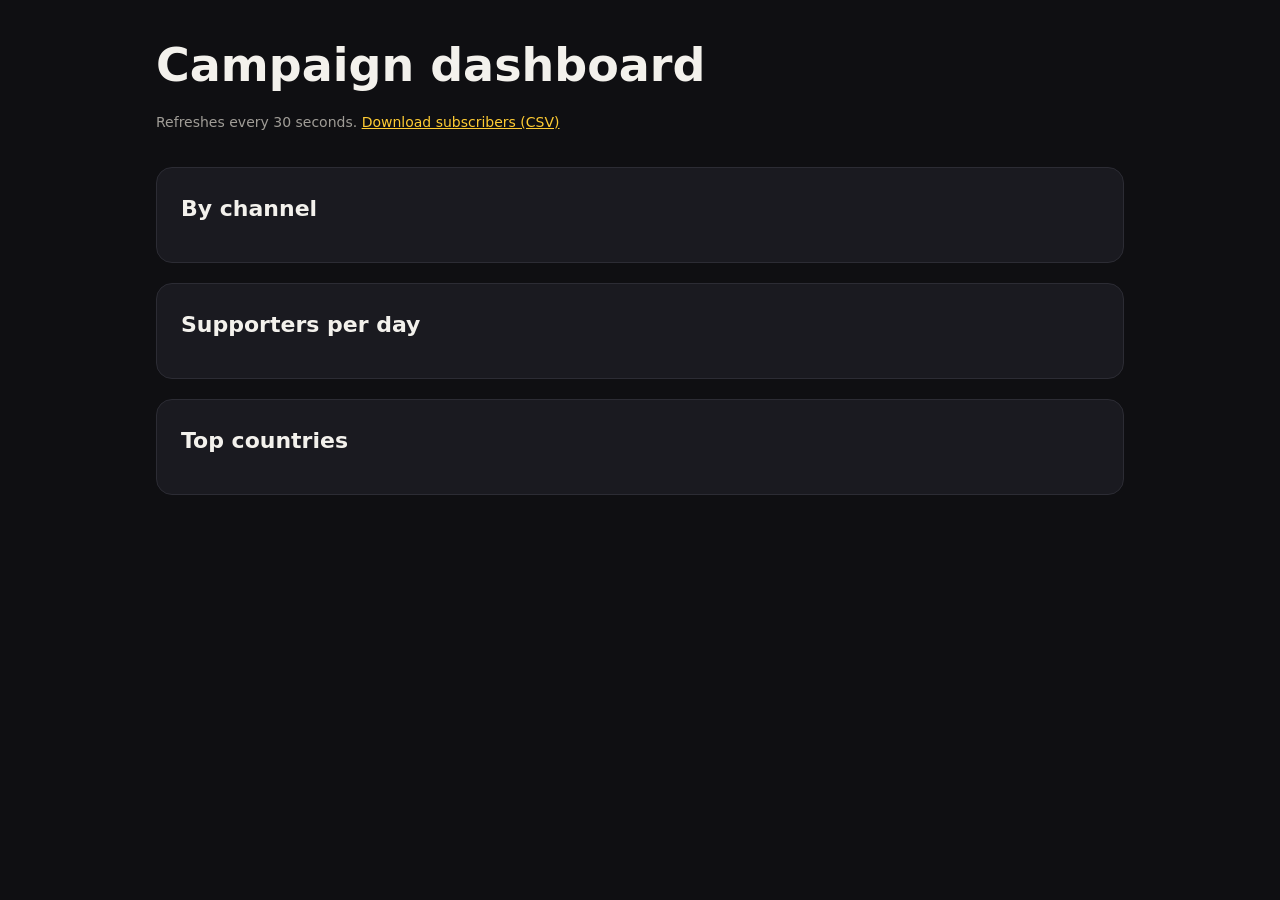
==== site/dashboard.html @ 356b1d31 "Initial campaign site: Stripe checkout, live counter, dashboard, outreach kit Co-Authored-By: Claude" ====
<!doctype html>
<html lang="en">
<head>
  <meta charset="utf-8">
  <meta name="viewport" content="width=device-width, initial-scale=1">
  <title>Campaign Dashboard</title>
  <meta name="robots" content="noindex">
  <link rel="stylesheet" href="style.css">
  <style>
    main { max-width: 1000px; padding-top: 32px; }
    table { width: 100%; border-collapse: collapse; font-size: 15px; font-variant-numeric: tabular-nums; }
    th, td { text-align: right; padding: 8px 10px; border-bottom: 1px solid var(--line); }
    th:first-child, td:first-child { text-align: left; }
    th { color: var(--muted); font-weight: 500; }
    .table-wrap { overflow-x: auto; }
    .tiles { display: grid; grid-template-columns: repeat(auto-fit, minmax(150px, 1fr)); gap: 12px; }
    .tiles div { background: var(--card); border: 1px solid var(--line); border-radius: 12px; padding: 14px; }
    .tiles b { display: block; font-size: 28px; }
    .tiles small { color: var(--muted); }
    .bars div { display: flex; align-items: center; gap: 8px; font-size: 14px; margin: 4px 0; }
    .bars span:first-child { width: 90px; flex: none; color: var(--muted); }
    .bars i { height: 14px; background: var(--accent); border-radius: 3px; min-width: 2px; }
  </style>
</head>
<body>
<main>
  <h1>Campaign dashboard</h1>
  <p class="muted">Refreshes every 30 seconds. <a id="csv" style="color:var(--accent)">Download subscribers (CSV)</a></p>
  <section class="tiles" id="tiles"></section>
  <section class="card">
    <h2>By channel</h2>
    <div class="table-wrap"><table id="channels"></table></div>
  </section>
  <section class="card"><h2>Supporters per day</h2><div class="bars" id="daily"></div></section>
  <section class="card"><h2>Top countries</h2><div class="bars" id="countries"></div></section>
</main>
<script>
  const key = new URLSearchParams(location.search).get("key");
  document.getElementById("csv").href = "/api/subscribers.csv?key=" + encodeURIComponent(key);
  const pct = (a, b) => (b ? (100 * a / b).toFixed(1) + "%" : "–");
  let cur = "eur";
  const money = (c) => new Intl.NumberFormat(undefined, { style: "currency", currency: cur.toUpperCase() }).format(c / 100);

  function bars(el, rows, label, value) {
    const max = Math.max(1, ...rows.map(value));
    el.replaceChildren(...rows.map((r) => {
      const d = document.createElement("div");
      d.innerHTML = "<span></span><i></i><span></span>";
      d.children[0].textContent = label(r);
      d.children[1].style.width = (60 * value(r) / max) + "%";
      d.children[2].textContent = value(r);
      return d;
    }));
  }

  async function load() {
    const m = await (await fetch("/api/metrics?key=" + encodeURIComponent(key))).json();
    cur = m.currency;
    const t = m.totals;
    const tiles = [
      ["Visits", t.visits], ["Checkouts started", t.checkouts], ["Supporters", t.supporters],
      ["Raised", money(t.total_cents)], ["Visit → paid", pct(t.supporters, t.visits)],
      ["Checkout → paid", pct(t.supporters, t.checkouts)], ["Avg. gift", t.supporters ? money(t.total_cents / t.supporters) : "–"],
      ["Subscribers", t.subscribers],
    ];
    document.getElementById("tiles").innerHTML = tiles.map(([k, v]) => `<div><b>${v}</b><small>${k}</small></div>`).join("");

    const tbl = document.getElementById("channels");
    tbl.innerHTML = "<tr><th>Channel</th><th>Visits</th><th>Checkouts</th><th>Paid</th><th>Raised</th><th>Conversion</th></tr>";
    for (const r of m.by_channel) {
      const tr = tbl.insertRow();
      [r.channel, r.visits, r.checkouts, r.supporters, money(r.total_cents), pct(r.supporters, r.visits)]
        .forEach((v) => (tr.insertCell().textContent = v));
    }
    bars(document.getElementById("daily"), m.daily, (r) => r.day, (r) => r.supporters);
    bars(document.getElementById("countries"), m.countries, (r) => r.country, (r) => r.n);
  }
  load(); setInterval(load, 30000);
</script>
</body>
</html>
---- site/style.css ----
:root {
  --bg: #0f0f12; --fg: #f3f1ec; --muted: #a09d97; --card: #1a1a20;
  --line: #2c2c34; --accent: #ffcc33; --accent-fg: #111;
}
* { box-sizing: border-box; }
body { margin: 0; background: var(--bg); color: var(--fg);
  font: 17px/1.55 system-ui, -apple-system, Segoe UI, Roboto, sans-serif; }
.hero, main, footer { max-width: 760px; margin: 0 auto; padding: 0 16px; }
.hero { padding-top: 64px; padding-bottom: 24px; }
.eyebrow { text-transform: uppercase; letter-spacing: .12em; font-size: 13px; color: var(--muted); }
h1 { font-size: clamp(28px, 5vw, 46px); line-height: 1.12; margin: 8px 0 20px; }
h2 { font-size: 22px; margin: 0 0 12px; }
.accent { color: var(--accent); }
.lede { color: #d8d5cf; }
.counter { display: grid; grid-template-columns: repeat(3, 1fr); gap: 12px; margin: 28px 0 16px; }
.counter div { background: var(--card); border: 1px solid var(--line); border-radius: 12px; padding: 14px; text-align: center; }
.counter span { display: block; font-size: clamp(24px, 6vw, 38px); font-weight: 700; font-variant-numeric: tabular-nums; }
.counter small, .goal-label, .fine, .muted { color: var(--muted); font-size: 14px; }
.progress { height: 10px; background: var(--line); border-radius: 99px; overflow: hidden; }
#progress-bar { height: 100%; width: 0; min-width: 4px; background: var(--accent); transition: width .8s; }
.card { background: var(--card); border: 1px solid var(--line); border-radius: 16px; padding: 24px; margin: 20px 0; }
.amounts { display: grid; grid-template-columns: repeat(auto-fit, minmax(120px, 1fr)); gap: 10px; margin-bottom: 16px; }
.amounts button { background: transparent; color: var(--fg); border: 1px solid var(--line); border-radius: 10px;
  padding: 12px; font-size: 20px; font-weight: 700; cursor: pointer; }
.amounts button small { display: block; font-size: 11px; font-weight: 400; color: var(--muted); }
.amounts button.active { border-color: var(--accent); color: var(--accent); }
label { display: block; margin: 10px 0; font-size: 15px; }
input:not([type=checkbox]) { display: block; width: 100%; margin-top: 4px; padding: 11px 12px; border-radius: 8px;
  border: 1px solid var(--line); background: var(--bg); color: var(--fg); font-size: 16px; }
.check { display: flex; gap: 8px; align-items: flex-start; }
.check input { margin-top: 5px; }
.primary { width: 100%; margin-top: 12px; padding: 14px; border: 0; border-radius: 10px; background: var(--accent);
  color: var(--accent-fg); font-size: 18px; font-weight: 700; cursor: pointer; }
.primary:disabled { opacity: .6; cursor: wait; }
.error { color: #ff7b72; }
.share-buttons { display: flex; flex-wrap: wrap; gap: 8px; }
.share-buttons a, .share-buttons button { padding: 9px 14px; border: 1px solid var(--line); border-radius: 99px;
  color: var(--fg); background: transparent; text-decoration: none; font-size: 15px; cursor: pointer; }
.share-buttons a:hover, .share-buttons button:hover { border-color: var(--accent); }
.wall { list-style: none; padding: 0; display: grid; grid-template-columns: repeat(auto-fill, minmax(200px, 1fr)); gap: 10px; }
.wall li { background: var(--card); border: 1px solid var(--line); border-radius: 10px; padding: 10px 12px; font-size: 15px; }
.wall li em { display: block; color: var(--muted); font-size: 13px; overflow-wrap: anywhere; }
footer { padding: 40px 16px 60px; color: var(--muted); font-size: 13px; }
footer a { color: var(--muted); }
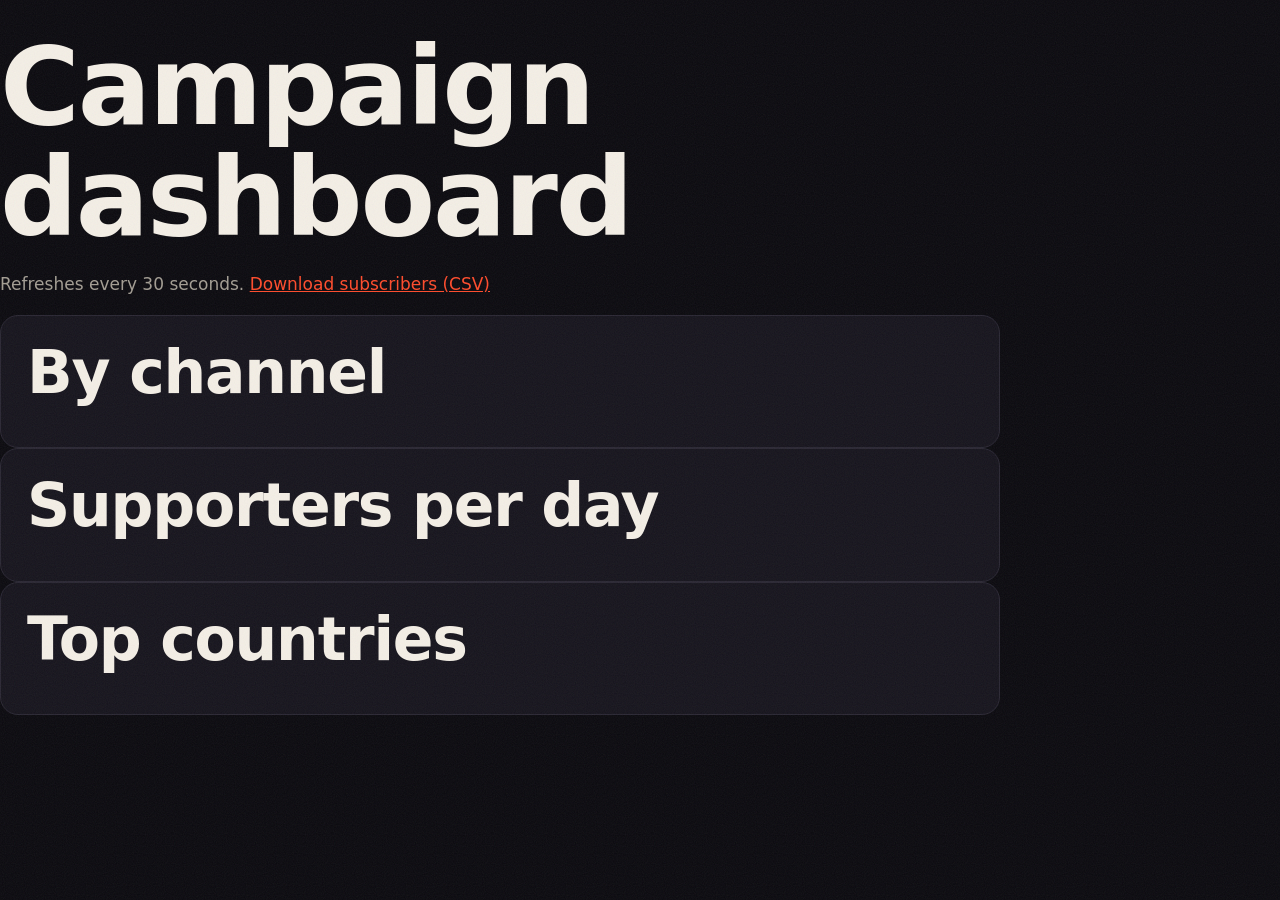
==== commit 65312140: "Redesign as multi-page Appetite of the Mind site, add deploy setup - New visual identity, live ticke" ====
--- a/site/dashboard.html
+++ b/site/dashboard.html
@@ -59,6 +59,7 @@
     const t = m.totals;
     const tiles = [
       ["Visits", t.visits], ["Checkouts started", t.checkouts], ["Supporters", t.supporters],
+      ["Self-declared millionaires", t.millionaires],
       ["Raised", money(t.total_cents)], ["Visit → paid", pct(t.supporters, t.visits)],
       ["Checkout → paid", pct(t.supporters, t.checkouts)], ["Avg. gift", t.supporters ? money(t.total_cents / t.supporters) : "–"],
       ["Subscribers", t.subscribers],
--- a/site/style.css
+++ b/site/style.css
@@ -1,44 +1,238 @@
+/* Appetite of the Mind: campaign site styles */
 :root {
-  --bg: #0f0f12; --fg: #f3f1ec; --muted: #a09d97; --card: #1a1a20;
-  --line: #2c2c34; --accent: #ffcc33; --accent-fg: #111;
-}
+  --bg: #0b0a0f;
+  --bg-2: #13111a;
+  --fg: #f4efe6;
+  --muted: #a39d93;
+  --card: #16141d;
+  --line: #2a2733;
+  --accent: #ff4b2b;       /* appetite red-orange */
+  --accent-2: #ff8a3d;
+  --accent-fg: #0b0a0f;
+  --gold: #ffd23f;         /* millionaire gold */
+  --radius: 18px;
+  --display: "Bricolage Grotesque", "Arial Black", system-ui, sans-serif;
+  --body: "Inter", system-ui, -apple-system, "Segoe UI", Roboto, sans-serif;
+  --wrap: 1120px;
+}
+
 * { box-sizing: border-box; }
-body { margin: 0; background: var(--bg); color: var(--fg);
-  font: 17px/1.55 system-ui, -apple-system, Segoe UI, Roboto, sans-serif; }
-.hero, main, footer { max-width: 760px; margin: 0 auto; padding: 0 16px; }
-.hero { padding-top: 64px; padding-bottom: 24px; }
-.eyebrow { text-transform: uppercase; letter-spacing: .12em; font-size: 13px; color: var(--muted); }
-h1 { font-size: clamp(28px, 5vw, 46px); line-height: 1.12; margin: 8px 0 20px; }
-h2 { font-size: 22px; margin: 0 0 12px; }
+html { scroll-behavior: smooth; }
+body {
+  margin: 0; background: var(--bg); color: var(--fg);
+  font: 17px/1.6 var(--body); -webkit-font-smoothing: antialiased; overflow-x: hidden;
+}
+/* film grain */
+body::before {
+  content: ""; position: fixed; inset: 0; pointer-events: none; z-index: 100; opacity: .07;
+  background-image: url("data:image/svg+xml,%3Csvg xmlns='http://www.w3.org/2000/svg' width='160' height='160'%3E%3Cfilter id='n'%3E%3CfeTurbulence type='fractalNoise' baseFrequency='.9' numOctaves='2' stitchTiles='stitch'/%3E%3C/filter%3E%3Crect width='100%25' height='100%25' filter='url(%23n)'/%3E%3C/svg%3E");
+}
+img { max-width: 100%; display: block; }
+a { color: inherit; }
+::selection { background: var(--accent); color: var(--accent-fg); }
+
+.wrap { max-width: var(--wrap); margin: 0 auto; padding: 0 20px; }
+.muted { color: var(--muted); }
+.fine { color: var(--muted); font-size: 14px; }
 .accent { color: var(--accent); }
-.lede { color: #d8d5cf; }
-.counter { display: grid; grid-template-columns: repeat(3, 1fr); gap: 12px; margin: 28px 0 16px; }
-.counter div { background: var(--card); border: 1px solid var(--line); border-radius: 12px; padding: 14px; text-align: center; }
-.counter span { display: block; font-size: clamp(24px, 6vw, 38px); font-weight: 700; font-variant-numeric: tabular-nums; }
-.counter small, .goal-label, .fine, .muted { color: var(--muted); font-size: 14px; }
-.progress { height: 10px; background: var(--line); border-radius: 99px; overflow: hidden; }
-#progress-bar { height: 100%; width: 0; min-width: 4px; background: var(--accent); transition: width .8s; }
-.card { background: var(--card); border: 1px solid var(--line); border-radius: 16px; padding: 24px; margin: 20px 0; }
-.amounts { display: grid; grid-template-columns: repeat(auto-fit, minmax(120px, 1fr)); gap: 10px; margin-bottom: 16px; }
-.amounts button { background: transparent; color: var(--fg); border: 1px solid var(--line); border-radius: 10px;
-  padding: 12px; font-size: 20px; font-weight: 700; cursor: pointer; }
-.amounts button small { display: block; font-size: 11px; font-weight: 400; color: var(--muted); }
-.amounts button.active { border-color: var(--accent); color: var(--accent); }
-label { display: block; margin: 10px 0; font-size: 15px; }
-input:not([type=checkbox]) { display: block; width: 100%; margin-top: 4px; padding: 11px 12px; border-radius: 8px;
-  border: 1px solid var(--line); background: var(--bg); color: var(--fg); font-size: 16px; }
-.check { display: flex; gap: 8px; align-items: flex-start; }
-.check input { margin-top: 5px; }
-.primary { width: 100%; margin-top: 12px; padding: 14px; border: 0; border-radius: 10px; background: var(--accent);
-  color: var(--accent-fg); font-size: 18px; font-weight: 700; cursor: pointer; }
-.primary:disabled { opacity: .6; cursor: wait; }
-.error { color: #ff7b72; }
-.share-buttons { display: flex; flex-wrap: wrap; gap: 8px; }
-.share-buttons a, .share-buttons button { padding: 9px 14px; border: 1px solid var(--line); border-radius: 99px;
-  color: var(--fg); background: transparent; text-decoration: none; font-size: 15px; cursor: pointer; }
-.share-buttons a:hover, .share-buttons button:hover { border-color: var(--accent); }
-.wall { list-style: none; padding: 0; display: grid; grid-template-columns: repeat(auto-fill, minmax(200px, 1fr)); gap: 10px; }
-.wall li { background: var(--card); border: 1px solid var(--line); border-radius: 10px; padding: 10px 12px; font-size: 15px; }
-.wall li em { display: block; color: var(--muted); font-size: 13px; overflow-wrap: anywhere; }
-footer { padding: 40px 16px 60px; color: var(--muted); font-size: 13px; }
-footer a { color: var(--muted); }
+.gold { color: var(--gold); }
+.center { text-align: center; }
+
+h1, h2, h3, .display { font-family: var(--display); font-weight: 800; letter-spacing: -.02em; line-height: 1.02; margin: 0; }
+h1 { font-size: clamp(44px, 8.5vw, 112px); }
+h2 { font-size: clamp(32px, 5vw, 60px); margin-bottom: 18px; }
+h3 { font-size: 24px; margin-bottom: 8px; letter-spacing: -.01em; }
+.eyebrow {
+  display: inline-flex; align-items: center; gap: 8px; font-size: 13px; font-weight: 600;
+  letter-spacing: .14em; text-transform: uppercase; color: var(--muted); margin-bottom: 18px;
+}
+.live-dot { width: 8px; height: 8px; border-radius: 50%; background: var(--accent); box-shadow: 0 0 0 0 var(--accent); animation: pulse 1.8s infinite; }
+@keyframes pulse { 70% { box-shadow: 0 0 0 10px transparent; } 100% { box-shadow: 0 0 0 0 transparent; } }
+
+/* ---------- ticker ---------- */
+.ticker { background: var(--accent); color: var(--accent-fg); overflow: hidden; white-space: nowrap; font-weight: 700; font-size: 14px; }
+.ticker-track { display: inline-flex; gap: 40px; padding: 8px 0; animation: marquee 40s linear infinite; }
+.ticker-track span::after { content: "✦"; margin-left: 40px; }
+@keyframes marquee { to { transform: translateX(-50%); } }
+
+/* ---------- nav ---------- */
+.nav { position: sticky; top: 0; z-index: 50; backdrop-filter: blur(14px); background: color-mix(in srgb, var(--bg) 78%, transparent); border-bottom: 1px solid var(--line); }
+.nav .wrap { display: flex; align-items: center; justify-content: space-between; height: 68px; gap: 16px; }
+.logo { font-family: var(--display); font-weight: 800; font-size: 20px; text-decoration: none; letter-spacing: -.02em; display: flex; align-items: center; gap: 10px; }
+.logo-mark { width: 30px; height: 30px; flex: none; }
+.nav-links { display: flex; gap: 4px; align-items: center; }
+.nav-links a { text-decoration: none; padding: 8px 12px; border-radius: 99px; font-size: 15px; color: var(--muted); transition: color .2s, background .2s; }
+.nav-links a:hover, .nav-links a[aria-current="page"] { color: var(--fg); background: var(--bg-2); }
+.nav-toggle { display: none; background: none; border: 1px solid var(--line); color: var(--fg); border-radius: 10px; padding: 8px 12px; font-size: 15px; cursor: pointer; }
+
+/* ---------- buttons ---------- */
+.btn {
+  display: inline-flex; align-items: center; justify-content: center; gap: 8px; text-decoration: none;
+  padding: 14px 24px; border-radius: 99px; border: 1px solid var(--line); background: transparent; color: var(--fg);
+  font: 700 16px var(--body); cursor: pointer; transition: transform .15s, background .2s, border-color .2s;
+}
+.btn:hover { transform: translateY(-2px); border-color: var(--fg); }
+.btn-primary { background: var(--accent); border-color: var(--accent); color: var(--accent-fg); }
+.btn-primary:hover { background: var(--accent-2); border-color: var(--accent-2); }
+.btn-small { padding: 9px 16px; font-size: 14px; }
+.btn-block { width: 100%; }
+.btn:disabled { opacity: .6; cursor: wait; transform: none; }
+
+/* ---------- hero ---------- */
+.hero { position: relative; padding: 90px 0 70px; overflow: hidden; }
+.hero .blob {
+  position: absolute; width: 640px; height: 640px; right: -180px; top: -160px; border-radius: 50%; z-index: -1;
+  background: radial-gradient(circle at 30% 30%, var(--accent-2), var(--accent) 40%, transparent 70%);
+  filter: blur(60px); opacity: .45; animation: drift 14s ease-in-out infinite alternate;
+}
+.hero .blob.two { left: -260px; right: auto; top: 260px; width: 520px; height: 520px; opacity: .22;
+  background: radial-gradient(circle, var(--gold), transparent 65%); animation-duration: 18s; }
+@keyframes drift { to { transform: translate(-60px, 60px) scale(1.12); } }
+.hero h1 .strike { position: relative; color: var(--muted); }
+.hero h1 .strike::after { content: ""; position: absolute; left: -2%; right: -2%; top: 52%; height: .09em; background: var(--accent); transform: rotate(-3deg); }
+.hero-sub { font-size: clamp(18px, 2.2vw, 22px); max-width: 640px; color: #d9d3c8; margin: 26px 0 34px; }
+.hero-ctas { display: flex; flex-wrap: wrap; gap: 12px; }
+
+/* ---------- stats ---------- */
+.stats { display: grid; grid-template-columns: repeat(4, 1fr); gap: 12px; margin-top: 56px; }
+.stat { background: var(--card); border: 1px solid var(--line); border-radius: var(--radius); padding: 20px; }
+.stat b { display: block; font-family: var(--display); font-size: clamp(30px, 4.4vw, 48px); line-height: 1; font-variant-numeric: tabular-nums; }
+.stat small { color: var(--muted); font-size: 14px; }
+.stat.is-gold b { color: var(--gold); }
+.meter { margin-top: 18px; }
+.meter-bar { height: 12px; background: var(--line); border-radius: 99px; overflow: hidden; }
+.meter-fill { height: 100%; width: 0; min-width: 6px; background: linear-gradient(90deg, var(--accent), var(--gold)); border-radius: 99px; transition: width 1.4s cubic-bezier(.2,.8,.2,1); }
+.meter-label { display: flex; justify-content: space-between; color: var(--muted); font-size: 14px; margin-top: 8px; gap: 12px; }
+
+/* ---------- sections ---------- */
+section.block { padding: 90px 0; }
+section.block.alt { background: var(--bg-2); border-top: 1px solid var(--line); border-bottom: 1px solid var(--line); }
+.lead { font-size: 20px; color: #d9d3c8; max-width: 720px; }
+.grid-2 { display: grid; grid-template-columns: 1fr 1fr; gap: 48px; align-items: start; }
+.grid-3 { display: grid; grid-template-columns: repeat(3, 1fr); gap: 16px; }
+.card { background: var(--card); border: 1px solid var(--line); border-radius: var(--radius); padding: 26px; }
+.card p:last-child { margin-bottom: 0; }
+.big-num { font-family: var(--display); font-weight: 800; font-size: clamp(48px, 7vw, 88px); line-height: 1; color: var(--accent); }
+
+/* the maths */
+.maths { display: flex; flex-wrap: wrap; align-items: baseline; gap: 10px 22px; font-family: var(--display); font-weight: 800; font-size: clamp(34px, 6vw, 76px); line-height: 1.05; }
+.maths .op { color: var(--muted); font-weight: 400; }
+
+/* ---------- give widget ---------- */
+.give { background: linear-gradient(160deg, #1d1922, var(--card)); border: 1px solid var(--line); border-radius: 26px; padding: 30px; box-shadow: 0 30px 80px -30px rgba(255, 75, 43, .35); }
+.amounts { display: grid; grid-template-columns: repeat(4, 1fr); gap: 10px; margin: 18px 0; }
+.amounts button {
+  background: var(--bg); color: var(--fg); border: 1.5px solid var(--line); border-radius: 14px; padding: 16px 6px;
+  font: 800 24px var(--display); cursor: pointer; transition: border-color .15s, transform .15s;
+}
+.amounts button small { display: block; font: 500 11px var(--body); color: var(--muted); margin-top: 4px; }
+.amounts button:hover { transform: translateY(-2px); }
+.amounts button.active { border-color: var(--accent); color: var(--accent); background: color-mix(in srgb, var(--accent) 10%, var(--bg)); }
+.field { display: block; margin: 12px 0; font-size: 14px; color: var(--muted); }
+.field input, .input {
+  display: block; width: 100%; margin-top: 6px; padding: 13px 14px; border-radius: 12px; border: 1px solid var(--line);
+  background: var(--bg); color: var(--fg); font: 16px var(--body);
+}
+.field input:focus, .input:focus { outline: 2px solid var(--accent); outline-offset: 1px; border-color: transparent; }
+.check { display: flex; gap: 10px; align-items: flex-start; margin: 12px 0; font-size: 15px; cursor: pointer; }
+.check input { margin-top: 4px; accent-color: var(--accent); width: 18px; height: 18px; flex: none; }
+.millionaire-toggle { border: 1.5px dashed var(--line); border-radius: 14px; padding: 12px 14px; transition: border-color .2s, background .2s; }
+.millionaire-toggle.on { border-color: var(--gold); background: color-mix(in srgb, var(--gold) 8%, transparent); }
+.millionaire-toggle.on b { color: var(--gold); }
+.error { color: #ff7b72; font-size: 15px; }
+
+/* ---------- share ---------- */
+.share { display: flex; flex-wrap: wrap; gap: 8px; }
+.share a, .share button { text-decoration: none; padding: 10px 16px; border-radius: 99px; border: 1px solid var(--line); background: transparent; color: var(--fg); font: 600 14px var(--body); cursor: pointer; }
+.share a:hover, .share button:hover { border-color: var(--accent); color: var(--accent); }
+
+/* ---------- wall ---------- */
+.wall { list-style: none; padding: 0; margin: 0; display: grid; grid-template-columns: repeat(auto-fill, minmax(230px, 1fr)); gap: 12px; }
+.wall li { background: var(--card); border: 1px solid var(--line); border-radius: 14px; padding: 14px 16px; animation: pop .4s both; }
+.wall li.mil { border-color: color-mix(in srgb, var(--gold) 55%, var(--line)); background: linear-gradient(160deg, color-mix(in srgb, var(--gold) 9%, var(--card)), var(--card)); }
+.wall .who { font-weight: 700; display: flex; justify-content: space-between; gap: 8px; }
+.wall .where { color: var(--muted); font-weight: 500; font-size: 13px; }
+.wall .msg { display: block; color: #cfc8bd; font-size: 14px; margin-top: 6px; overflow-wrap: anywhere; }
+.wall .badge { display: inline-block; margin-top: 8px; font-size: 11px; font-weight: 700; letter-spacing: .08em; text-transform: uppercase; color: var(--gold); }
+.wall-empty { border: 1.5px dashed var(--line); border-radius: var(--radius); padding: 40px; text-align: center; color: var(--muted); }
+@keyframes pop { from { opacity: 0; transform: translateY(8px); } }
+.filters { display: flex; gap: 8px; margin-bottom: 20px; flex-wrap: wrap; }
+.filters button { padding: 8px 16px; border-radius: 99px; border: 1px solid var(--line); background: none; color: var(--muted); font: 600 14px var(--body); cursor: pointer; }
+.filters button.active { color: var(--accent-fg); background: var(--fg); border-color: var(--fg); }
+
+/* ---------- music ---------- */
+.tracks { display: grid; grid-template-columns: repeat(auto-fit, minmax(300px, 1fr)); gap: 20px; }
+.track { background: var(--card); border: 1px solid var(--line); border-radius: var(--radius); overflow: hidden; }
+.track .embed { position: relative; aspect-ratio: 16/9; background: linear-gradient(135deg, #2a1410, #13111a); }
+.track .embed iframe { position: absolute; inset: 0; width: 100%; height: 100%; border: 0; }
+.track .embed .ph { position: absolute; inset: 0; display: grid; place-items: center; font: 800 54px var(--display); color: color-mix(in srgb, var(--accent) 70%, transparent); }
+.track .meta { padding: 16px 18px; display: flex; justify-content: space-between; align-items: center; gap: 12px; }
+.track .meta small { color: var(--muted); display: block; }
+.tag { display: inline-block; font-size: 11px; font-weight: 700; letter-spacing: .08em; text-transform: uppercase; border: 1px solid var(--line); border-radius: 99px; padding: 4px 10px; color: var(--muted); white-space: nowrap; }
+
+/* ---------- budget & milestones ---------- */
+.budget-row { display: grid; grid-template-columns: 1fr auto; gap: 6px 16px; padding: 14px 0; border-bottom: 1px solid var(--line); }
+.budget-row .bar { grid-column: 1 / -1; height: 8px; background: var(--line); border-radius: 99px; overflow: hidden; }
+.budget-row .bar i { display: block; height: 100%; background: var(--accent); border-radius: 99px; }
+.budget-row b { font-variant-numeric: tabular-nums; }
+.milestones { list-style: none; padding: 0; margin: 0; display: grid; gap: 12px; }
+.milestones li { display: grid; grid-template-columns: 120px 1fr auto; gap: 16px; align-items: center; background: var(--card); border: 1px solid var(--line); border-radius: 14px; padding: 16px 20px; }
+.milestones .at { font: 800 22px var(--display); }
+.milestones li.done { border-color: color-mix(in srgb, var(--accent) 50%, var(--line)); }
+.milestones li.done .at { color: var(--accent); }
+
+/* ---------- faq ---------- */
+.faq details { border-bottom: 1px solid var(--line); padding: 20px 0; }
+.faq summary { cursor: pointer; font: 700 20px var(--display); list-style: none; display: flex; justify-content: space-between; gap: 20px; }
+.faq summary::-webkit-details-marker { display: none; }
+.faq summary::after { content: "+"; color: var(--accent); font-size: 28px; line-height: 1; transition: transform .2s; }
+.faq details[open] summary::after { transform: rotate(45deg); }
+.faq details p { color: #d0c9be; margin: 12px 0 0; max-width: 760px; }
+
+/* ---------- page header (subpages) ---------- */
+.page-head { padding: 80px 0 40px; position: relative; overflow: hidden; }
+.page-head h1 { font-size: clamp(42px, 7vw, 92px); }
+.page-head .lead { margin-top: 20px; }
+
+/* ---------- CTA band + footer ---------- */
+.cta-band { background: var(--accent); color: var(--accent-fg); padding: 70px 0; }
+.cta-band h2 { margin: 0 0 8px; }
+.cta-band .wrap { display: flex; justify-content: space-between; align-items: center; gap: 24px; flex-wrap: wrap; }
+.cta-band .btn { background: var(--accent-fg); color: var(--fg); border-color: var(--accent-fg); }
+footer.site { padding: 60px 0 40px; border-top: 1px solid var(--line); color: var(--muted); font-size: 14px; }
+footer.site .cols { display: grid; grid-template-columns: 2fr 1fr 1fr; gap: 30px; }
+footer.site h4 { color: var(--fg); margin: 0 0 10px; font-size: 14px; letter-spacing: .08em; text-transform: uppercase; }
+footer.site ul { list-style: none; padding: 0; margin: 0; display: grid; gap: 6px; }
+footer.site a { text-decoration: none; }
+footer.site a:hover { color: var(--fg); }
+footer.site .legal { margin-top: 40px; padding-top: 20px; border-top: 1px solid var(--line); display: flex; justify-content: space-between; gap: 12px; flex-wrap: wrap; }
+
+/* reveal on scroll */
+.reveal { opacity: 0; transform: translateY(24px); transition: opacity .7s, transform .7s; }
+.reveal.in { opacity: 1; transform: none; }
+
+/* ---------- responsive ---------- */
+@media (max-width: 900px) {
+  .stats { grid-template-columns: repeat(2, 1fr); }
+  .grid-2, .grid-3 { grid-template-columns: 1fr; gap: 24px; }
+  footer.site .cols { grid-template-columns: 1fr 1fr; }
+  footer.site .cols > :first-child { grid-column: 1 / -1; }
+  .nav-toggle { display: block; }
+  .nav-links { display: none; position: absolute; top: 68px; left: 0; right: 0; flex-direction: column; align-items: stretch;
+    background: var(--bg); border-bottom: 1px solid var(--line); padding: 12px 20px 20px; }
+  .nav-links.open { display: flex; }
+  .nav-links a { padding: 12px; font-size: 17px; }
+}
+@media (max-width: 560px) {
+  body { font-size: 16px; }
+  .wrap { padding: 0 16px; }
+  .hero { padding: 56px 0 50px; }
+  section.block { padding: 64px 0; }
+  .amounts { grid-template-columns: repeat(2, 1fr); }
+  .give { padding: 22px; }
+  .milestones li { grid-template-columns: 1fr; gap: 4px; }
+}
+@media (prefers-reduced-motion: reduce) {
+  *, *::before, *::after { animation: none !important; transition: none !important; }
+  .reveal { opacity: 1; transform: none; }
+}
